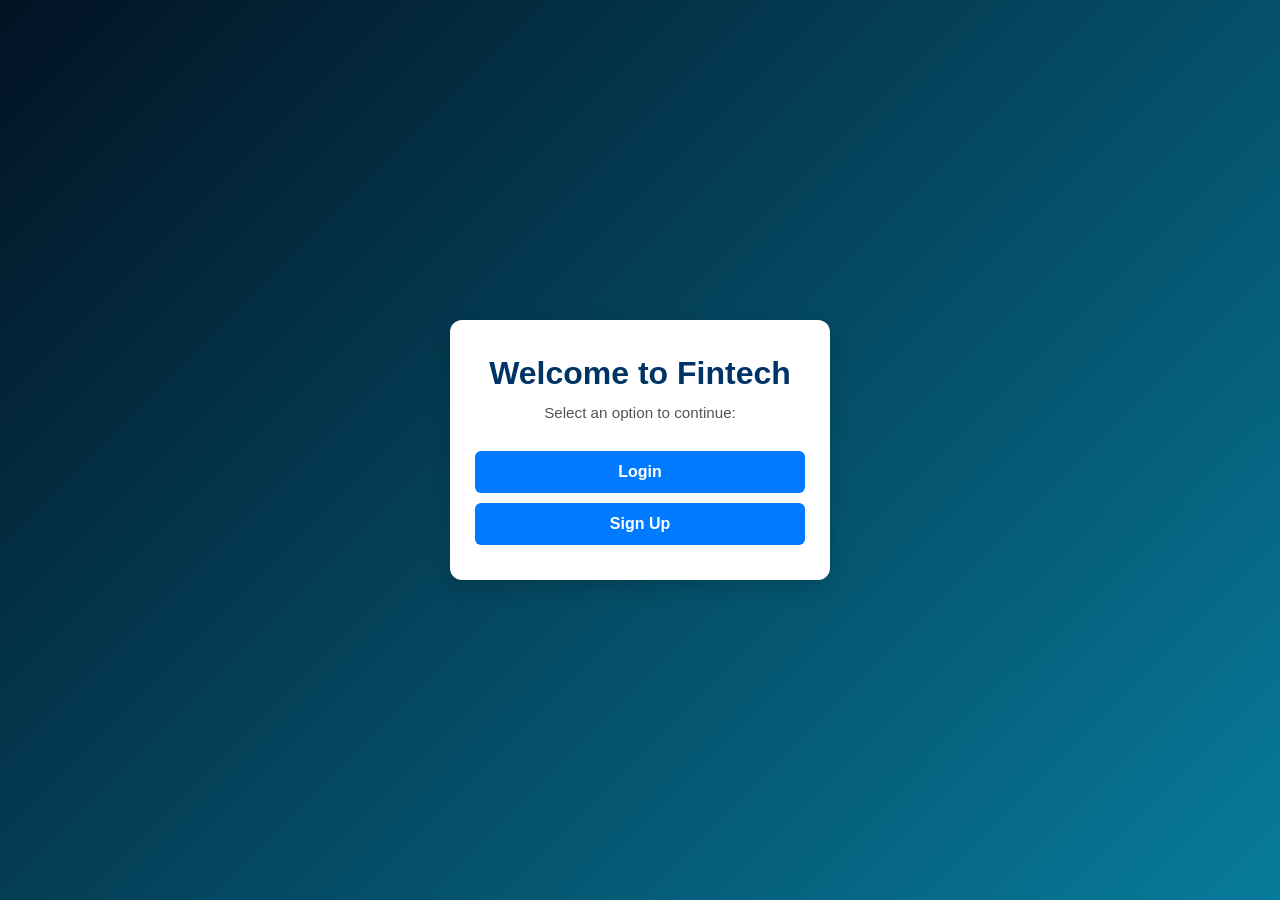
==== index.html @ 7735a06b "Merge pull request #59 from laxmithapas/main Updated Login Interface UI" ====
<!DOCTYPE html>
<html lang="en">
<head>
  <meta charset="UTF-8" />
  <meta name="viewport" content="width=device-width, initial-scale=1" />
  <title>Welcome</title>
  <style>
    /* Reset */
    * {
      margin: 0;
      padding: 0;
      box-sizing: border-box;
    }

    body {
      font-family: 'Segoe UI', Tahoma, Geneva, Verdana, sans-serif;
      background: linear-gradient(135deg, #021223, #077b9b);
      min-height: 100vh;
      display: flex;
      justify-content: center;
      align-items: center;
      padding: 20px;
      color: #333;
    }

    .container {
      background: #fff;
      padding: 35px 25px;
      border-radius: 12px;
      box-shadow: 0 8px 20px rgba(0, 0, 0, 0.15);
      width: 100%;
      max-width: 380px;
      text-align: center;
      animation: fadeIn 0.5s ease-out;
    }

    @keyframes fadeIn {
      from {
        opacity: 0;
        transform: translateY(20px);
      }
      to {
        opacity: 1;
        transform: translateY(0);
      }
    }

    h1 {
      color: #003366;
      margin-bottom: 12px;
    }

    p {
      color: #555;
      margin-bottom: 20px;
      font-size: 0.95rem;
    }

    button {
      width: 100%;
      background-color: #007bff;
      color: #fff;
      border: none;
      padding: 12px;
      font-size: 1rem;
      border-radius: 6px;
      margin-top: 10px;
      cursor: pointer;
      font-weight: bold;
      transition: background-color 0.3s ease, transform 0.15s ease;
    }

    button:hover {
      background-color: #0056b3;
    }

    button:active {
      transform: scale(0.98);
    }

    a {
      color: #007bff;
      text-decoration: none;
    }

    a:hover {
      text-decoration: underline;
    }

    @media (max-width: 480px) {
      .container {
        padding: 28px 20px;
      }
      h1 {
        font-size: 1.4rem;
      }
    }
  </style>
</head>
<body>
  <div class="container">
    <h1>Welcome to Fintech</h1>
    <p>Select an option to continue:</p>
    <button onclick="goTo('login.html')">Login</button>
    <button onclick="goTo('signup.html')">Sign Up</button>
  </div>

  <script>
    function goTo(page) {
      window.location.href = page;
    }
  </script>
</body>
</html>
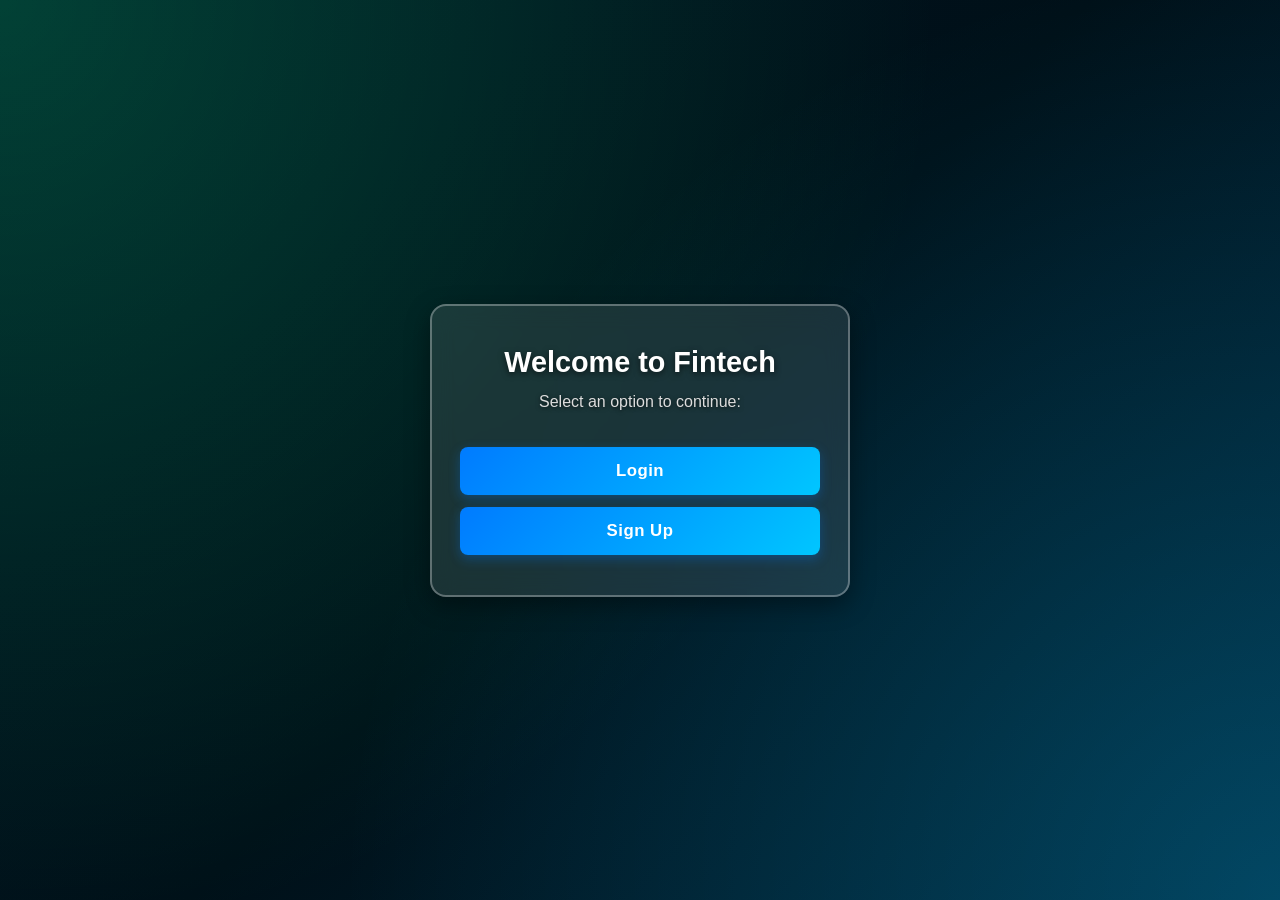
==== commit 1578c411: "Update index.html" ====
--- a/index.html
+++ b/index.html
@@ -1,114 +1,129 @@
-<!DOCTYPE html>
-<html lang="en">
-<head>
-  <meta charset="UTF-8" />
-  <meta name="viewport" content="width=device-width, initial-scale=1" />
-  <title>Welcome</title>
-  <style>
-    /* Reset */
-    * {
-      margin: 0;
-      padding: 0;
-      box-sizing: border-box;
-    }
-
-    body {
-      font-family: 'Segoe UI', Tahoma, Geneva, Verdana, sans-serif;
-      background: linear-gradient(135deg, #021223, #077b9b);
-      min-height: 100vh;
-      display: flex;
-      justify-content: center;
-      align-items: center;
-      padding: 20px;
-      color: #333;
-    }
-
-    .container {
-      background: #fff;
-      padding: 35px 25px;
-      border-radius: 12px;
-      box-shadow: 0 8px 20px rgba(0, 0, 0, 0.15);
-      width: 100%;
-      max-width: 380px;
-      text-align: center;
-      animation: fadeIn 0.5s ease-out;
-    }
-
-    @keyframes fadeIn {
-      from {
-        opacity: 0;
-        transform: translateY(20px);
-      }
-      to {
-        opacity: 1;
-        transform: translateY(0);
-      }
-    }
-
-    h1 {
-      color: #003366;
-      margin-bottom: 12px;
-    }
-
-    p {
-      color: #555;
-      margin-bottom: 20px;
-      font-size: 0.95rem;
-    }
-
-    button {
-      width: 100%;
-      background-color: #007bff;
-      color: #fff;
-      border: none;
-      padding: 12px;
-      font-size: 1rem;
-      border-radius: 6px;
-      margin-top: 10px;
-      cursor: pointer;
-      font-weight: bold;
-      transition: background-color 0.3s ease, transform 0.15s ease;
-    }
-
-    button:hover {
-      background-color: #0056b3;
-    }
-
-    button:active {
-      transform: scale(0.98);
-    }
-
-    a {
-      color: #007bff;
-      text-decoration: none;
-    }
-
-    a:hover {
-      text-decoration: underline;
-    }
-
-    @media (max-width: 480px) {
-      .container {
-        padding: 28px 20px;
-      }
-      h1 {
-        font-size: 1.4rem;
-      }
-    }
-  </style>
-</head>
-<body>
-  <div class="container">
-    <h1>Welcome to Fintech</h1>
-    <p>Select an option to continue:</p>
-    <button onclick="goTo('login.html')">Login</button>
-    <button onclick="goTo('signup.html')">Sign Up</button>
-  </div>
-
-  <script>
-    function goTo(page) {
-      window.location.href = page;
-    }
-  </script>
-</body>
-</html>+<!DOCTYPE html>
+<html lang="en">
+<head>
+  <meta charset="UTF-8" />
+  <meta name="viewport" content="width=device-width, initial-scale=1" />
+  <title>Welcome</title>
+  <style>
+    /* Reset */
+    * {
+      margin: 0;
+      padding: 0;
+      box-sizing: border-box;
+    }
+
+    body {
+      font-family: 'Segoe UI', Tahoma, Geneva, Verdana, sans-serif;
+      background: radial-gradient(circle at top left, rgba(0, 255, 128, 0.2), transparent 60%),
+                  radial-gradient(circle at bottom right, rgba(0, 204, 255, 0.2), transparent 60%),
+                  linear-gradient(135deg, #021223, #001018, #02263d);
+      background-attachment: fixed;
+      min-height: 100vh;
+      display: flex;
+      justify-content: center;
+      align-items: center;
+      padding: 20px;
+      color: #f1f1f1;
+    }
+
+    /* Glassy container */
+    .container {
+      background: rgba(255, 255, 255, 0.1);
+      backdrop-filter: blur(12px);
+      -webkit-backdrop-filter: blur(12px);
+      border: 2px solid rgba(255, 255, 255, 0.3);
+      border-radius: 16px;
+      padding: 40px 28px;
+      box-shadow: 0 8px 25px rgba(0, 0, 0, 0.4);
+      width: 100%;
+      max-width: 420px;
+      text-align: center;
+      animation: fadeIn 0.6s ease-out;
+    }
+
+    @keyframes fadeIn {
+      from {
+        opacity: 0;
+        transform: translateY(20px);
+      }
+      to {
+        opacity: 1;
+        transform: translateY(0);
+      }
+    }
+
+    h1 {
+      color: #ffffff;
+      margin-bottom: 14px;
+      font-size: 1.8rem;
+      font-weight: 700;
+      text-shadow: 0 2px 6px rgba(0, 0, 0, 0.6);
+    }
+
+    p {
+      color: #ddd;
+      margin-bottom: 24px;
+      font-size: 1rem;
+      text-shadow: 0 1px 4px rgba(0, 0, 0, 0.7);
+    }
+
+    button {
+      width: 100%;
+      background: linear-gradient(135deg, #007bff, #00c6ff);
+      color: #fff;
+      border: none;
+      padding: 14px;
+      font-size: 1.05rem;
+      border-radius: 8px;
+      margin-top: 12px;
+      cursor: pointer;
+      font-weight: bold;
+      letter-spacing: 0.5px;
+      transition: all 0.3s ease;
+      box-shadow: 0 4px 12px rgba(0, 123, 255, 0.3);
+    }
+
+    button:hover {
+      background: linear-gradient(135deg, #00c6ff, #007bff);
+      transform: translateY(-2px);
+      box-shadow: 0 6px 18px rgba(0, 123, 255, 0.5);
+    }
+
+    button:active {
+      transform: scale(0.98);
+    }
+
+    a {
+      color: #00c6ff;
+      text-decoration: none;
+    }
+
+    a:hover {
+      text-decoration: underline;
+    }
+
+    @media (max-width: 480px) {
+      .container {
+        padding: 30px 22px;
+      }
+      h1 {
+        font-size: 1.5rem;
+      }
+    }
+  </style>
+</head>
+<body>
+  <div class="container">
+    <h1>Welcome to Fintech</h1>
+    <p>Select an option to continue:</p>
+    <button onclick="goTo('login.html')">Login</button>
+    <button onclick="goTo('signup.html')">Sign Up</button>
+  </div>
+
+  <script>
+    function goTo(page) {
+      window.location.href = page;
+    }
+  </script>
+</body>
+</html>
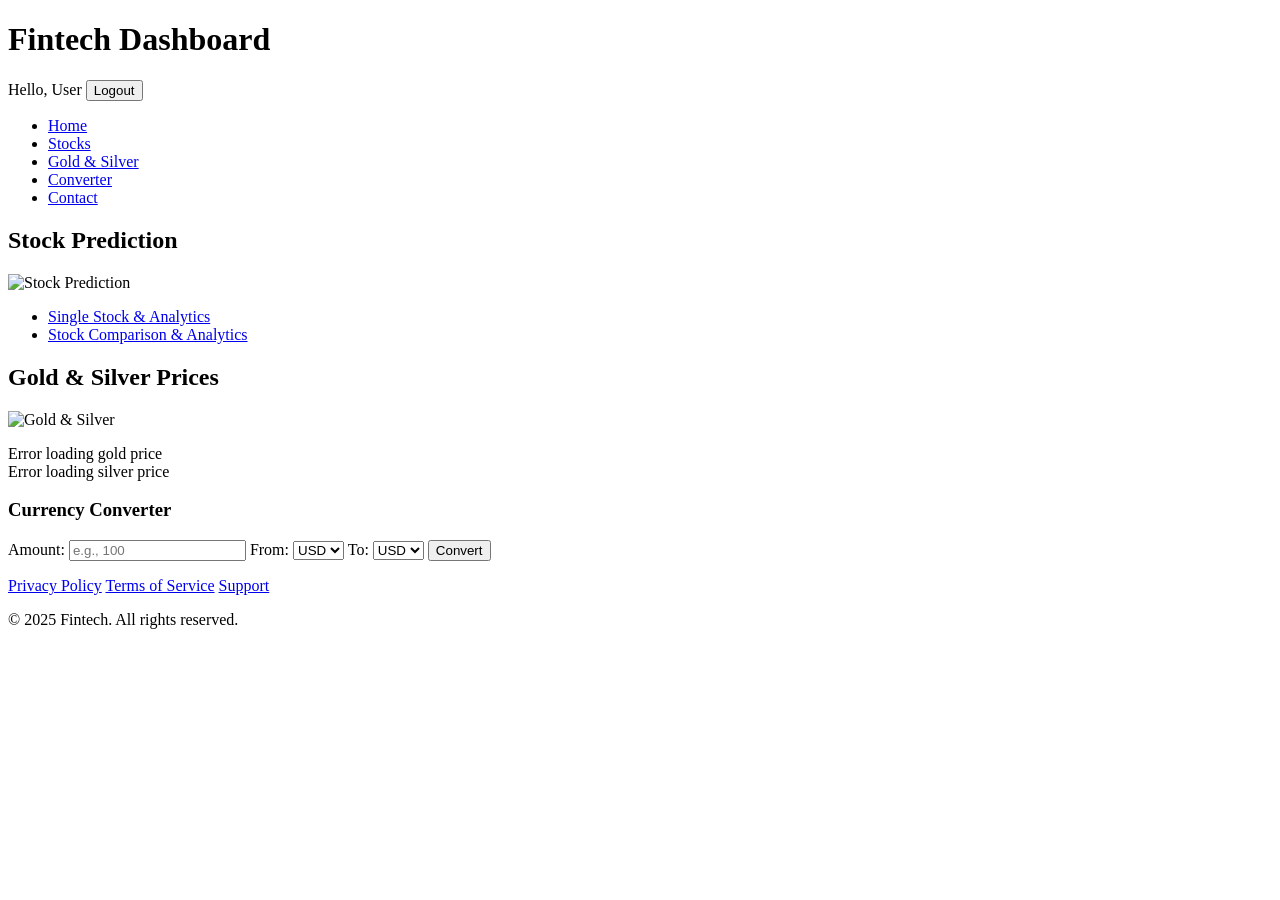
==== commit fe7d2d02: "Update index.html" ====
--- a/index.html
+++ b/index.html
@@ -2,128 +2,118 @@
 <html lang="en">
 <head>
   <meta charset="UTF-8" />
-  <meta name="viewport" content="width=device-width, initial-scale=1" />
-  <title>Welcome</title>
-  <style>
-    /* Reset */
-    * {
-      margin: 0;
-      padding: 0;
-      box-sizing: border-box;
-    }
-
-    body {
-      font-family: 'Segoe UI', Tahoma, Geneva, Verdana, sans-serif;
-      background: radial-gradient(circle at top left, rgba(0, 255, 128, 0.2), transparent 60%),
-                  radial-gradient(circle at bottom right, rgba(0, 204, 255, 0.2), transparent 60%),
-                  linear-gradient(135deg, #021223, #001018, #02263d);
-      background-attachment: fixed;
-      min-height: 100vh;
-      display: flex;
-      justify-content: center;
-      align-items: center;
-      padding: 20px;
-      color: #f1f1f1;
-    }
-
-    /* Glassy container */
-    .container {
-      background: rgba(255, 255, 255, 0.1);
-      backdrop-filter: blur(12px);
-      -webkit-backdrop-filter: blur(12px);
-      border: 2px solid rgba(255, 255, 255, 0.3);
-      border-radius: 16px;
-      padding: 40px 28px;
-      box-shadow: 0 8px 25px rgba(0, 0, 0, 0.4);
-      width: 100%;
-      max-width: 420px;
-      text-align: center;
-      animation: fadeIn 0.6s ease-out;
-    }
-
-    @keyframes fadeIn {
-      from {
-        opacity: 0;
-        transform: translateY(20px);
-      }
-      to {
-        opacity: 1;
-        transform: translateY(0);
-      }
-    }
-
-    h1 {
-      color: #ffffff;
-      margin-bottom: 14px;
-      font-size: 1.8rem;
-      font-weight: 700;
-      text-shadow: 0 2px 6px rgba(0, 0, 0, 0.6);
-    }
-
-    p {
-      color: #ddd;
-      margin-bottom: 24px;
-      font-size: 1rem;
-      text-shadow: 0 1px 4px rgba(0, 0, 0, 0.7);
-    }
-
-    button {
-      width: 100%;
-      background: linear-gradient(135deg, #007bff, #00c6ff);
-      color: #fff;
-      border: none;
-      padding: 14px;
-      font-size: 1.05rem;
-      border-radius: 8px;
-      margin-top: 12px;
-      cursor: pointer;
-      font-weight: bold;
-      letter-spacing: 0.5px;
-      transition: all 0.3s ease;
-      box-shadow: 0 4px 12px rgba(0, 123, 255, 0.3);
-    }
-
-    button:hover {
-      background: linear-gradient(135deg, #00c6ff, #007bff);
-      transform: translateY(-2px);
-      box-shadow: 0 6px 18px rgba(0, 123, 255, 0.5);
-    }
-
-    button:active {
-      transform: scale(0.98);
-    }
-
-    a {
-      color: #00c6ff;
-      text-decoration: none;
-    }
-
-    a:hover {
-      text-decoration: underline;
-    }
-
-    @media (max-width: 480px) {
-      .container {
-        padding: 30px 22px;
-      }
-      h1 {
-        font-size: 1.5rem;
-      }
-    }
-  </style>
+  <meta name="viewport" content="width=device-width, initial-scale=1.0" />
+  <title>Fintech Dashboard</title>
+  <link rel="stylesheet" href="styles.css" />
 </head>
 <body>
-  <div class="container">
-    <h1>Welcome to Fintech</h1>
-    <p>Select an option to continue:</p>
-    <button onclick="goTo('login.html')">Login</button>
-    <button onclick="goTo('signup.html')">Sign Up</button>
-  </div>
 
+  <!-- Header -->
+  <header>
+    <h1>Fintech Dashboard</h1>
+    <div class="auth-buttons">
+      <span class="username">Hello, User</span>
+      <button class="logout-btn">Logout</button>
+    </div>
+  </header>
+
+  <!-- Navigation -->
+  <nav>
+    <ul>
+      <li><a href="#">Home</a></li>
+      <li><a href="#">Stocks</a></li>
+      <li><a href="#">Gold & Silver</a></li>
+      <li><a href="#">Converter</a></li>
+      <li><a href="#">Contact</a></li>
+    </ul>
+  </nav>
+
+  <!-- Main Content -->
+  <main>
+    <!-- Cards Grid -->
+    <div class="cards-grid">
+      <!-- Stock Prediction Card -->
+      <div class="card">
+        <h2>Stock Prediction</h2>
+        <img src="stock.jpg" alt="Stock Prediction" />
+        <ul>
+          <li><a href="#">Single Stock & Analytics</a></li>
+          <li><a href="#">Stock Comparison & Analytics</a></li>
+        </ul>
+      </div>
+
+      <!-- Gold & Silver Card -->
+      <div class="card">
+        <h2>Gold & Silver Prices</h2>
+        <img src="gold.jpg" alt="Gold & Silver" />
+        <p>Error loading gold price<br />Error loading silver price</p>
+      </div>
+    </div>
+
+    <!-- Currency Converter -->
+    <div class="currency-converter">
+      <h3>Currency Converter</h3>
+      <label for="amount">Amount:</label>
+      <input type="number" id="amount" placeholder="e.g., 100" />
+
+      <label for="fromCurrency">From:</label>
+      <select id="fromCurrency">
+        <option value="USD">USD</option>
+        <option value="EUR">EUR</option>
+      </select>
+
+      <label for="toCurrency">To:</label>
+      <select id="toCurrency">
+        <option value="USD">USD</option>
+        <option value="EUR">EUR</option>
+      </select>
+
+      <button id="convertBtn">Convert</button>
+      <p id="conversionResult"></p>
+    </div>
+  </main>
+
+  <!-- Footer -->
+  <footer class="footer">
+    <div class="footer-links">
+      <a href="#">Privacy Policy</a>
+      <a href="#">Terms of Service</a>
+      <a href="#">Support</a>
+    </div>
+    <div class="social-icons">
+      <a href="#"><i class="fab fa-facebook"></i></a>
+      <a href="#"><i class="fab fa-twitter"></i></a>
+      <a href="#"><i class="fab fa-linkedin"></i></a>
+    </div>
+    <p>&copy; 2025 Fintech. All rights reserved.</p>
+  </footer>
+
+  <!-- FontAwesome for social icons -->
+  <script src="https://kit.fontawesome.com/yourkitid.js" crossorigin="anonymous"></script>
+
+  <!-- Currency Converter Script -->
   <script>
-    function goTo(page) {
-      window.location.href = page;
-    }
+    document.getElementById("convertBtn").addEventListener("click", () => {
+      const amount = document.getElementById("amount").value;
+      const from = document.getElementById("fromCurrency").value;
+      const to = document.getElementById("toCurrency").value;
+
+      if (!amount) {
+        document.getElementById("conversionResult").innerText =
+          "Please enter an amount.";
+        return;
+      }
+
+      // Dummy conversion for now
+      if (from === to) {
+        document.getElementById("conversionResult").innerText =
+          amount + " " + from + " = " + amount + " " + to;
+      } else {
+        const result = (amount * 1.1).toFixed(2); // Fake conversion rate
+        document.getElementById("conversionResult").innerText =
+          amount + " " + from + " = " + result + " " + to;
+      }
+    });
   </script>
 </body>
 </html>
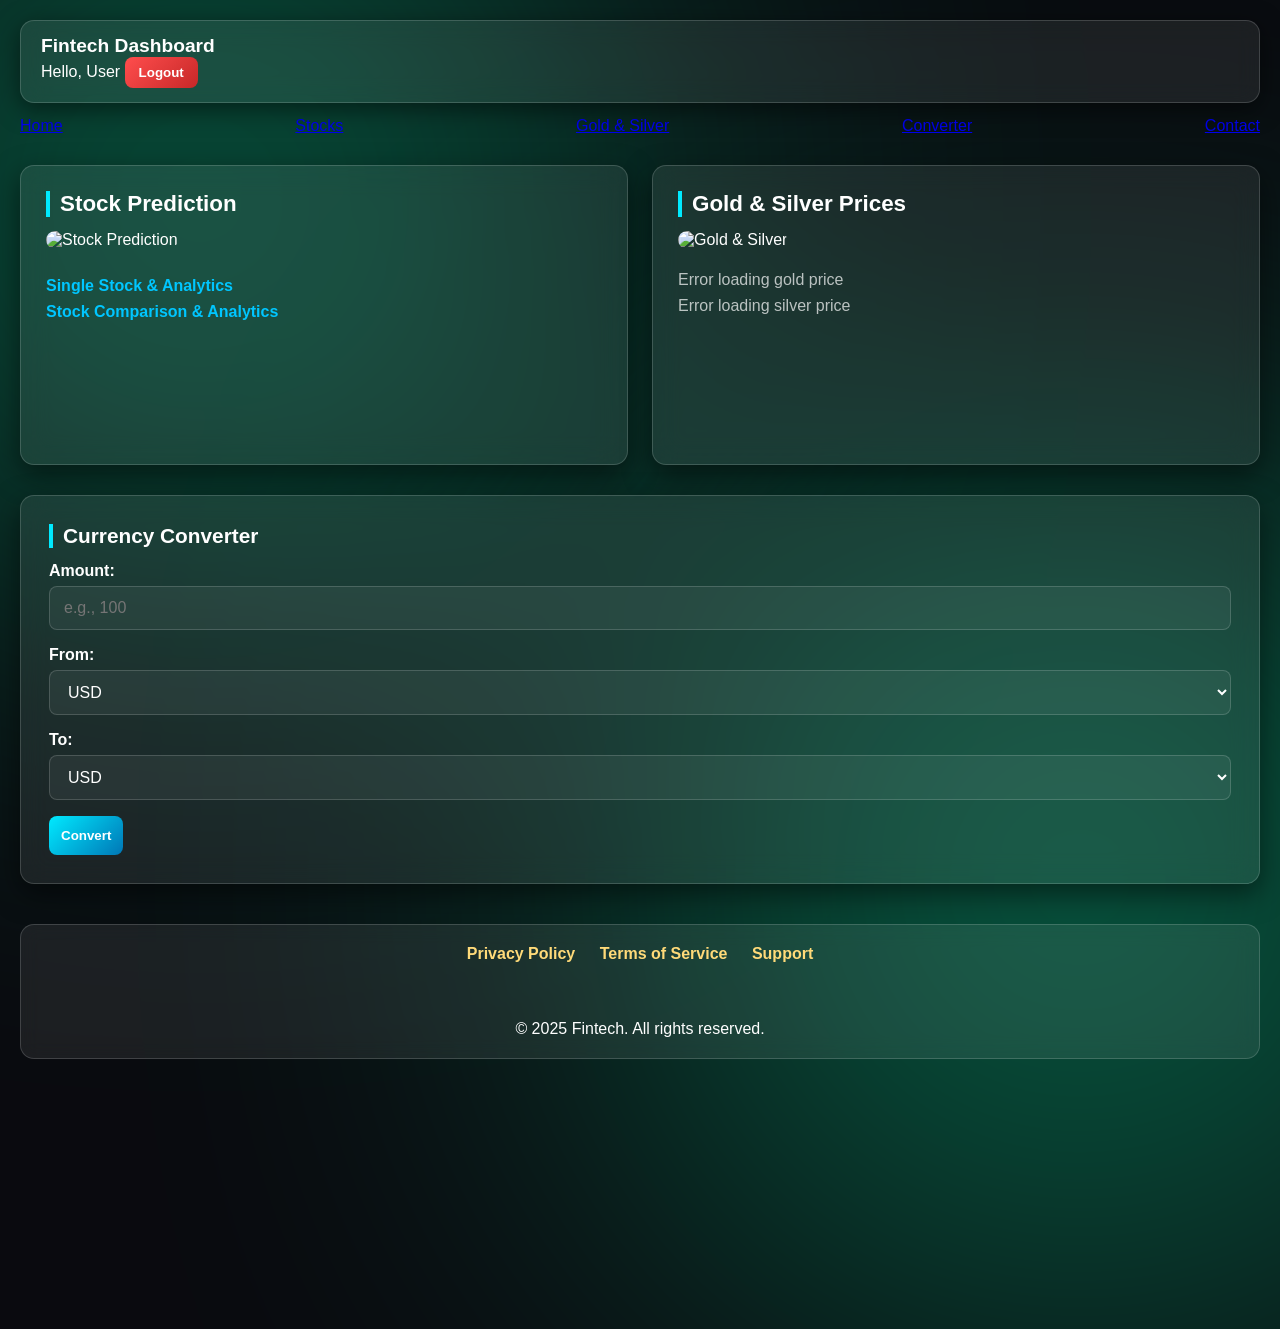
==== commit 75ee35ff: "Update index.html" ====
--- a/index.html
+++ b/index.html
@@ -4,7 +4,7 @@
   <meta charset="UTF-8" />
   <meta name="viewport" content="width=device-width, initial-scale=1.0" />
   <title>Fintech Dashboard</title>
-  <link rel="stylesheet" href="styles.css" />
+  <link rel="stylesheet" href="style.css" />
 </head>
 <body>
 
--- a/style.css
+++ b/style.css
@@ -0,0 +1,368 @@
+/* =========================
+   DARK GLASS UI - REFINED
+   ========================= */
+
+:root {
+  --bg-1: #0a0a0f;
+  --bg-2: #111122;
+  --glass-1: rgba(255, 255, 255, 0.08);
+  --glass-2: rgba(255, 255, 255, 0.16);
+  --accent: #00eaff;
+  --accent-dark: #0077b6;
+  --muted: rgba(255, 255, 255, 0.7);
+  --danger: #dc3545;
+  --success: #4caf50;
+  --radius: 14px;
+}
+
+/* --------- Reset --------- */
+*,
+*::before,
+*::after {
+  margin: 0;
+  padding: 0;
+  box-sizing: border-box;
+}
+
+body {
+  min-height: 100vh;
+  font-family: "Segoe UI", Tahoma, Geneva, Verdana, sans-serif;
+  color: #fff;
+  padding: 20px;
+  position: relative;
+  overflow-x: hidden;
+  background: var(--bg-1);
+}
+
+/* Constant abstract glowing background */
+body::before,
+body::after {
+  content: "";
+  position: absolute;
+  border-radius: 50%;
+  filter: blur(220px);
+  opacity: 0.35;
+  z-index: -1;
+}
+body::before {
+  width: 800px;
+  height: 800px;
+  top: -200px;
+  left: -200px;
+  background: #00ffaa;
+}
+body::after {
+  width: 900px;
+  height: 900px;
+  bottom: -250px;
+  right: -250px;
+  background: #00ffaa; /* stays visible always */
+}
+
+/* --------- Header --------- */
+header {
+  background: var(--glass-1);
+  backdrop-filter: blur(12px);
+  -webkit-backdrop-filter: blur(12px);
+  border: 1px solid var(--glass-2);
+  border-radius: var(--radius);
+  padding: 14px 20px;
+  box-shadow: 0 6px 24px rgba(0, 0, 0, 0.5);
+}
+
+.header-bar {
+  display: flex;
+  justify-content: space-between;
+  align-items: center;
+}
+
+header h1 {
+  font-size: 1.2rem;
+  font-weight: 700;
+}
+
+/* --------- Nav --------- */
+nav {
+  margin-top: 14px;
+}
+nav ul {
+  list-style: none;
+  display: flex;
+  justify-content: space-between;
+  align-items: center;
+}
+.nav-left {
+  display: flex;
+  gap: 16px;
+}
+.nav-left a {
+  padding: 8px 14px;
+  border-radius: 8px;
+  text-decoration: none;
+  color: var(--muted);
+  font-weight: 600;
+  transition: 0.25s;
+}
+.nav-left a:hover {
+  background: var(--glass-1);
+  color: #fff;
+}
+.nav-right {
+  margin-left: auto;
+}
+.logout-btn {
+  padding: 8px 14px;
+  border: none;
+  border-radius: 8px;
+  font-weight: 600;
+  background: linear-gradient(135deg, #ff4d4d, #c62828);
+  color: #fff;
+  cursor: pointer;
+  transition: 0.25s;
+}
+.logout-btn:hover {
+  background: linear-gradient(135deg, #c62828, #ff4d4d);
+}
+
+/* --------- Cards Grid --------- */
+/* Dashboard Grid → 2 cards per row */
+.dashboard-grid {
+  display: grid;
+  grid-template-columns: repeat(2, 1fr); /* 2 columns */
+  gap: 30px;
+  padding: 30px;
+}
+
+@media (max-width: 900px) {
+  .dashboard-grid {
+    grid-template-columns: 1fr; /* Stack on smaller screens */
+  }
+}
+.cards-grid {
+  display: grid;
+  grid-template-columns: repeat(2, 1fr);
+  gap: 24px;
+  margin: 30px 0;
+}
+@media (max-width: 768px) {
+  .cards-grid {
+    grid-template-columns: 1fr;
+  }
+}
+
+.card {
+  background: var(--glass-1);
+  backdrop-filter: blur(14px);
+  -webkit-backdrop-filter: blur(14px);
+  border: 1px solid var(--glass-2);
+  border-radius: var(--radius);
+  padding: 25px;
+  box-shadow: 0 10px 28px rgba(0, 0, 0, 0.5);
+  transition: 0.3s;
+  min-height: 300px;
+}
+.card:hover {
+  transform: translateY(-6px);
+  box-shadow: 0 14px 36px rgba(0, 0, 0, 0.7);
+}
+.card img {
+  width: 100%;
+  height: 200px;
+  object-fit: cover;
+  border-radius: 10px;
+  margin-bottom: 18px;
+}
+.card h2 {
+  font-size: 1.4rem;
+  font-weight: 700;
+  margin-bottom: 14px;
+  border-left: 4px solid var(--accent);
+  padding-left: 10px;
+}
+.card p {
+  font-size: 1rem;
+  line-height: 1.6;
+  color: var(--muted);
+}
+
+.card ul {
+  list-style: none;
+  padding: 0;
+  margin: 10px 0;
+}
+
+.card ul li {
+  margin: 8px 0;
+}
+
+.card ul li a {
+  color: #00c6ff;            /* theme blue */
+  font-weight: 600;
+  text-decoration: none;
+  transition: color 0.3s ease, text-shadow 0.3s ease;
+}
+
+.card ul li a:hover {
+  color: #00f5d4;            /* aqua glow on hover */
+  text-shadow: 0 0 8px rgba(0, 245, 212, 0.7);
+}
+
+/* Currency Converter Dropdown Styling */
+.card select {
+  width: 100%;
+  padding: 10px;
+  border-radius: 6px;
+  border: none;
+  background: #121212; /* dark glass background */
+  color: #fff;
+  font-size: 1rem;
+  outline: none;
+  transition: box-shadow 0.3s ease, border 0.3s ease;
+  appearance: none; /* remove default arrow */
+}
+
+/* Glow when focused */
+.card select:focus {
+  border: 1px solid #00f5d4;
+  box-shadow: 0 0 8px rgba(0, 245, 212, 0.5);
+}
+
+/* Options inside dropdown */
+.card select option {
+  background: #121212; /* dark background */
+  color: #fff;         /* white text */
+  padding: 10px;
+}
+
+/* Hovered option (modern browsers) */
+.card select option:hover {
+  background: #00c6ff;
+  color: #000;
+}
+
+
+/* --------- Currency Converter --------- */
+.currency-converter {
+  background: var(--glass-1);
+  backdrop-filter: blur(14px);
+  -webkit-backdrop-filter: blur(14px);
+  border: 1px solid var(--glass-2);
+  border-radius: var(--radius);
+  padding: 28px;
+  margin: 20px 0;
+  box-shadow: 0 10px 28px rgba(0, 0, 0, 0.5);
+}
+.currency-converter h3 {
+  margin-bottom: 14px;
+  font-size: 1.3rem;
+  border-left: 4px solid var(--accent);
+  padding-left: 10px;
+}
+
+/* Inputs & buttons */
+label {
+  font-weight: 600;
+  margin-bottom: 6px;
+  display: block;
+}
+input,
+select,
+textarea {
+  width: 100%;
+  padding: 12px 14px;
+  border-radius: 8px;
+  border: 1px solid var(--glass-2);
+  background: rgba(255, 255, 255, 0.06);
+  color: #fff;
+  font-size: 1rem;
+  margin-bottom: 16px;
+}
+input:focus,
+select:focus,
+textarea:focus {
+  border-color: var(--accent);
+  outline: none;
+  box-shadow: 0 0 12px rgba(0, 234, 255, 0.5);
+}
+button {
+  padding: 12px;
+  border-radius: 8px;
+  border: none;
+  cursor: pointer;
+  font-weight: 600;
+  background: linear-gradient(135deg, var(--accent), var(--accent-dark));
+  color: #fff;
+}
+button:hover {
+  background: linear-gradient(135deg, var(--accent-dark), var(--accent));
+}
+
+/* --------- Contact Section --------- */
+.contact-grid {
+  display: grid;
+  grid-template-columns: 2fr 1fr;
+  gap: 30px;
+  margin-top: 40px;
+}
+@media (max-width: 768px) {
+  .contact-grid {
+    grid-template-columns: 1fr;
+  }
+}
+.contact-form,
+.contact-info {
+  background: var(--glass-1);
+  backdrop-filter: blur(14px);
+  -webkit-backdrop-filter: blur(14px);
+  border: 1px solid var(--glass-2);
+  border-radius: var(--radius);
+  padding: 24px;
+  box-shadow: 0 8px 28px rgba(0, 0, 0, 0.5);
+}
+
+/* Center OUR TEAM heading */
+.contact-form h1,
+.contact-info h1 {
+  text-align: center;
+  font-size: 1.6rem;
+  margin-bottom: 20px;
+}
+
+/* Social media icons bigger */
+.social-icons {
+  margin-top: 20px;
+  text-align: center;
+}
+.social-icons a {
+  font-size: 2rem; /* enlarged */
+  margin: 0 12px;
+  color: #fff;
+  transition: 0.25s;
+}
+.social-icons a:hover {
+  color: #ffda79;
+}
+
+/* --------- Footer --------- */
+.footer {
+  margin-top: 40px;
+  background: var(--glass-1);
+  backdrop-filter: blur(10px);
+  border: 1px solid var(--glass-2);
+  border-radius: var(--radius);
+  padding: 20px;
+  text-align: center;
+}
+.footer-links a {
+  color: #ffda79;
+  margin: 0 10px;
+  text-decoration: none;
+  font-weight: 600;
+}
+.footer-links a:hover {
+  text-decoration: underline;
+}
+.image-contact {
+  display: none;
+}
+
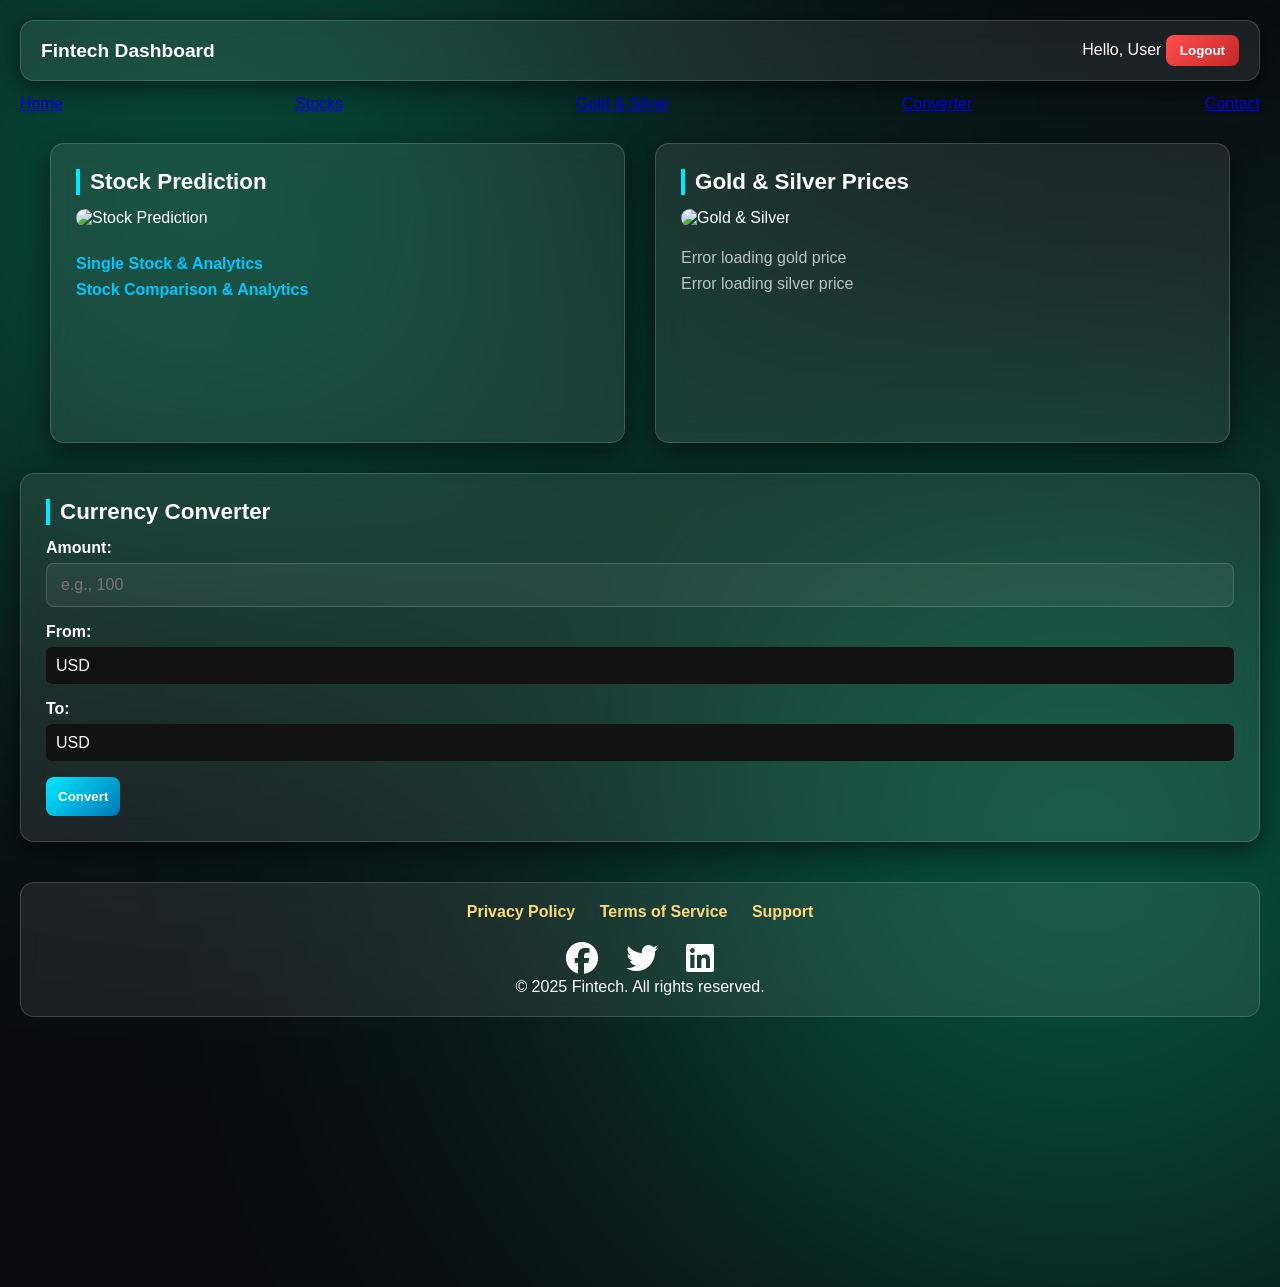
==== commit 6bdd637c: "Update index.html" ====
--- a/index.html
+++ b/index.html
@@ -5,11 +5,13 @@
   <meta name="viewport" content="width=device-width, initial-scale=1.0" />
   <title>Fintech Dashboard</title>
   <link rel="stylesheet" href="style.css" />
+  <!-- FontAwesome for social icons -->
+  <link rel="stylesheet" href="https://cdnjs.cloudflare.com/ajax/libs/font-awesome/6.5.0/css/all.min.css">
 </head>
 <body>
 
   <!-- Header -->
-  <header>
+  <header class="header-bar">
     <h1>Fintech Dashboard</h1>
     <div class="auth-buttons">
       <span class="username">Hello, User</span>
@@ -18,7 +20,7 @@
   </header>
 
   <!-- Navigation -->
-  <nav>
+  <nav class="navbar">
     <ul>
       <li><a href="#">Home</a></li>
       <li><a href="#">Stocks</a></li>
@@ -31,7 +33,7 @@
   <!-- Main Content -->
   <main>
     <!-- Cards Grid -->
-    <div class="cards-grid">
+    <div class="dashboard-grid">
       <!-- Stock Prediction Card -->
       <div class="card">
         <h2>Stock Prediction</h2>
@@ -51,8 +53,8 @@
     </div>
 
     <!-- Currency Converter -->
-    <div class="currency-converter">
-      <h3>Currency Converter</h3>
+    <div class="card">
+      <h2>Currency Converter</h2>
       <label for="amount">Amount:</label>
       <input type="number" id="amount" placeholder="e.g., 100" />
 
@@ -88,9 +90,6 @@
     <p>&copy; 2025 Fintech. All rights reserved.</p>
   </footer>
 
-  <!-- FontAwesome for social icons -->
-  <script src="https://kit.fontawesome.com/yourkitid.js" crossorigin="anonymous"></script>
-
   <!-- Currency Converter Script -->
   <script>
     document.getElementById("convertBtn").addEventListener("click", () => {
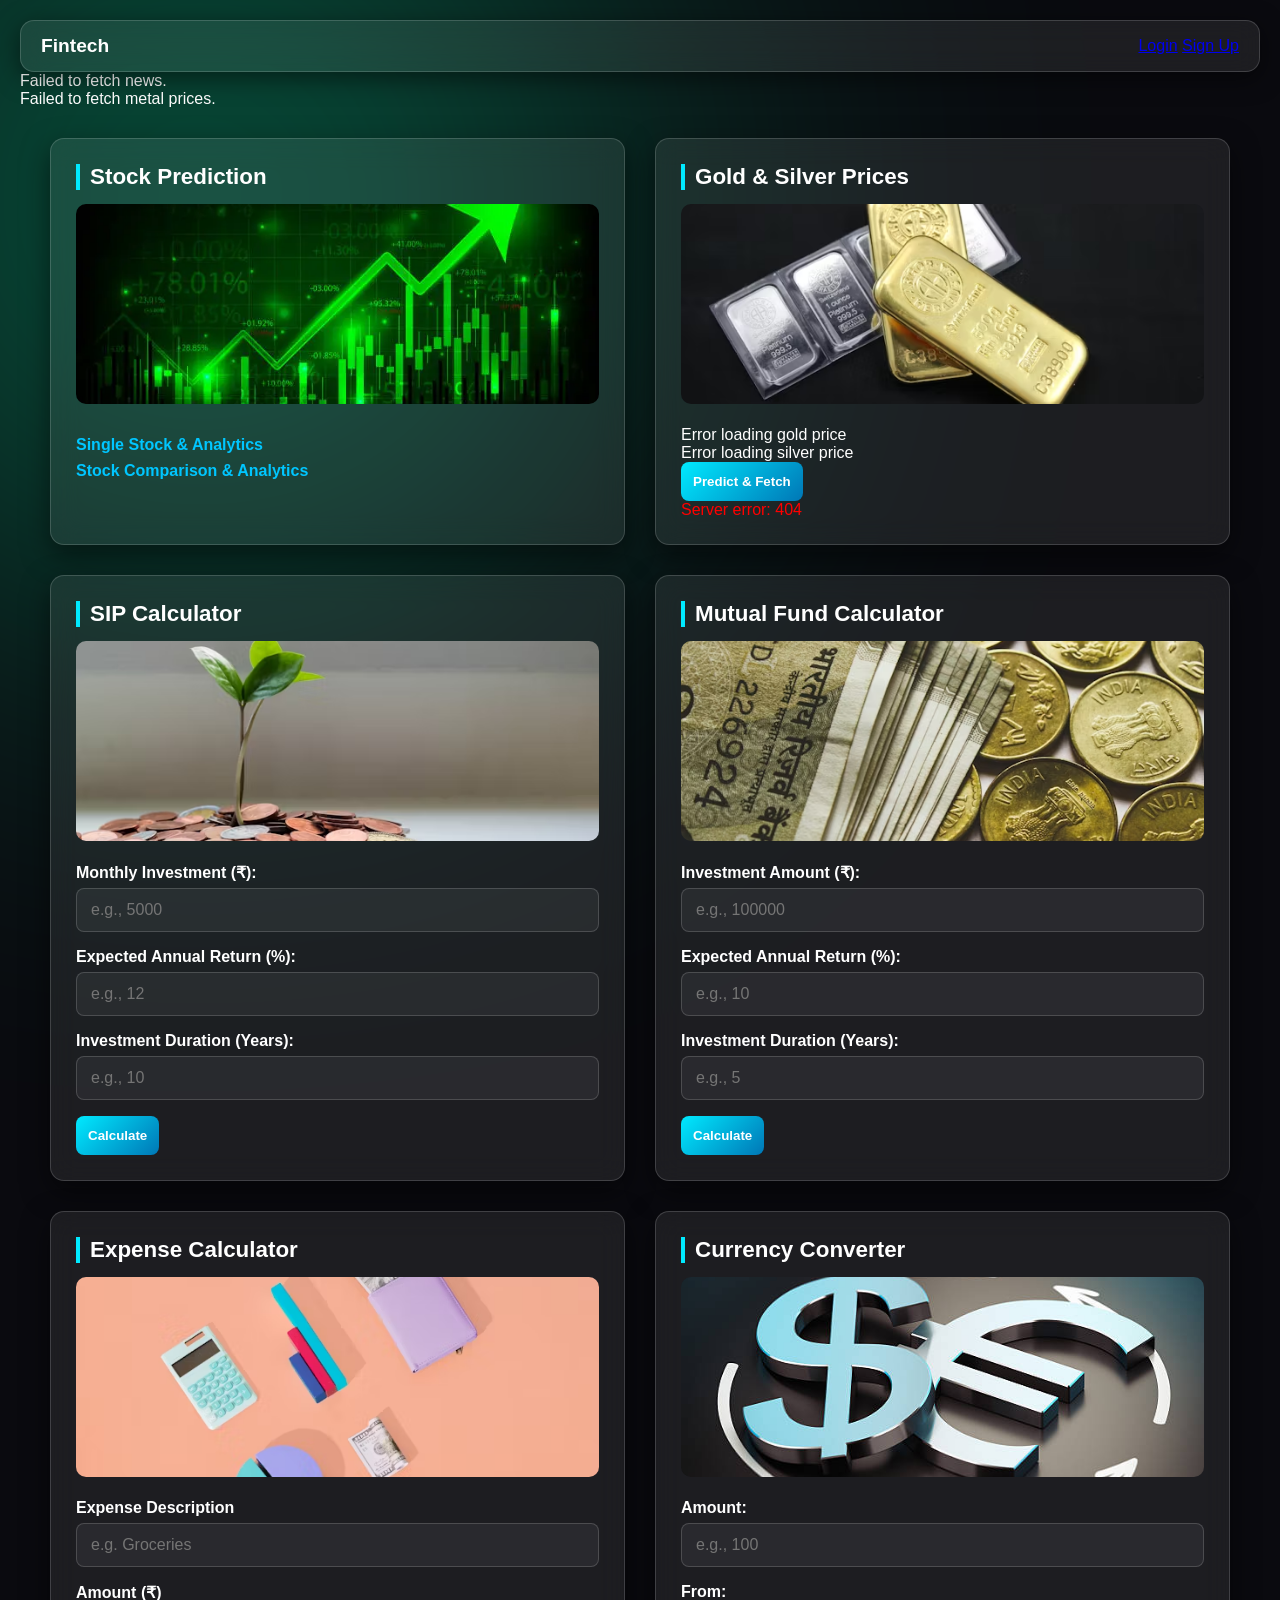
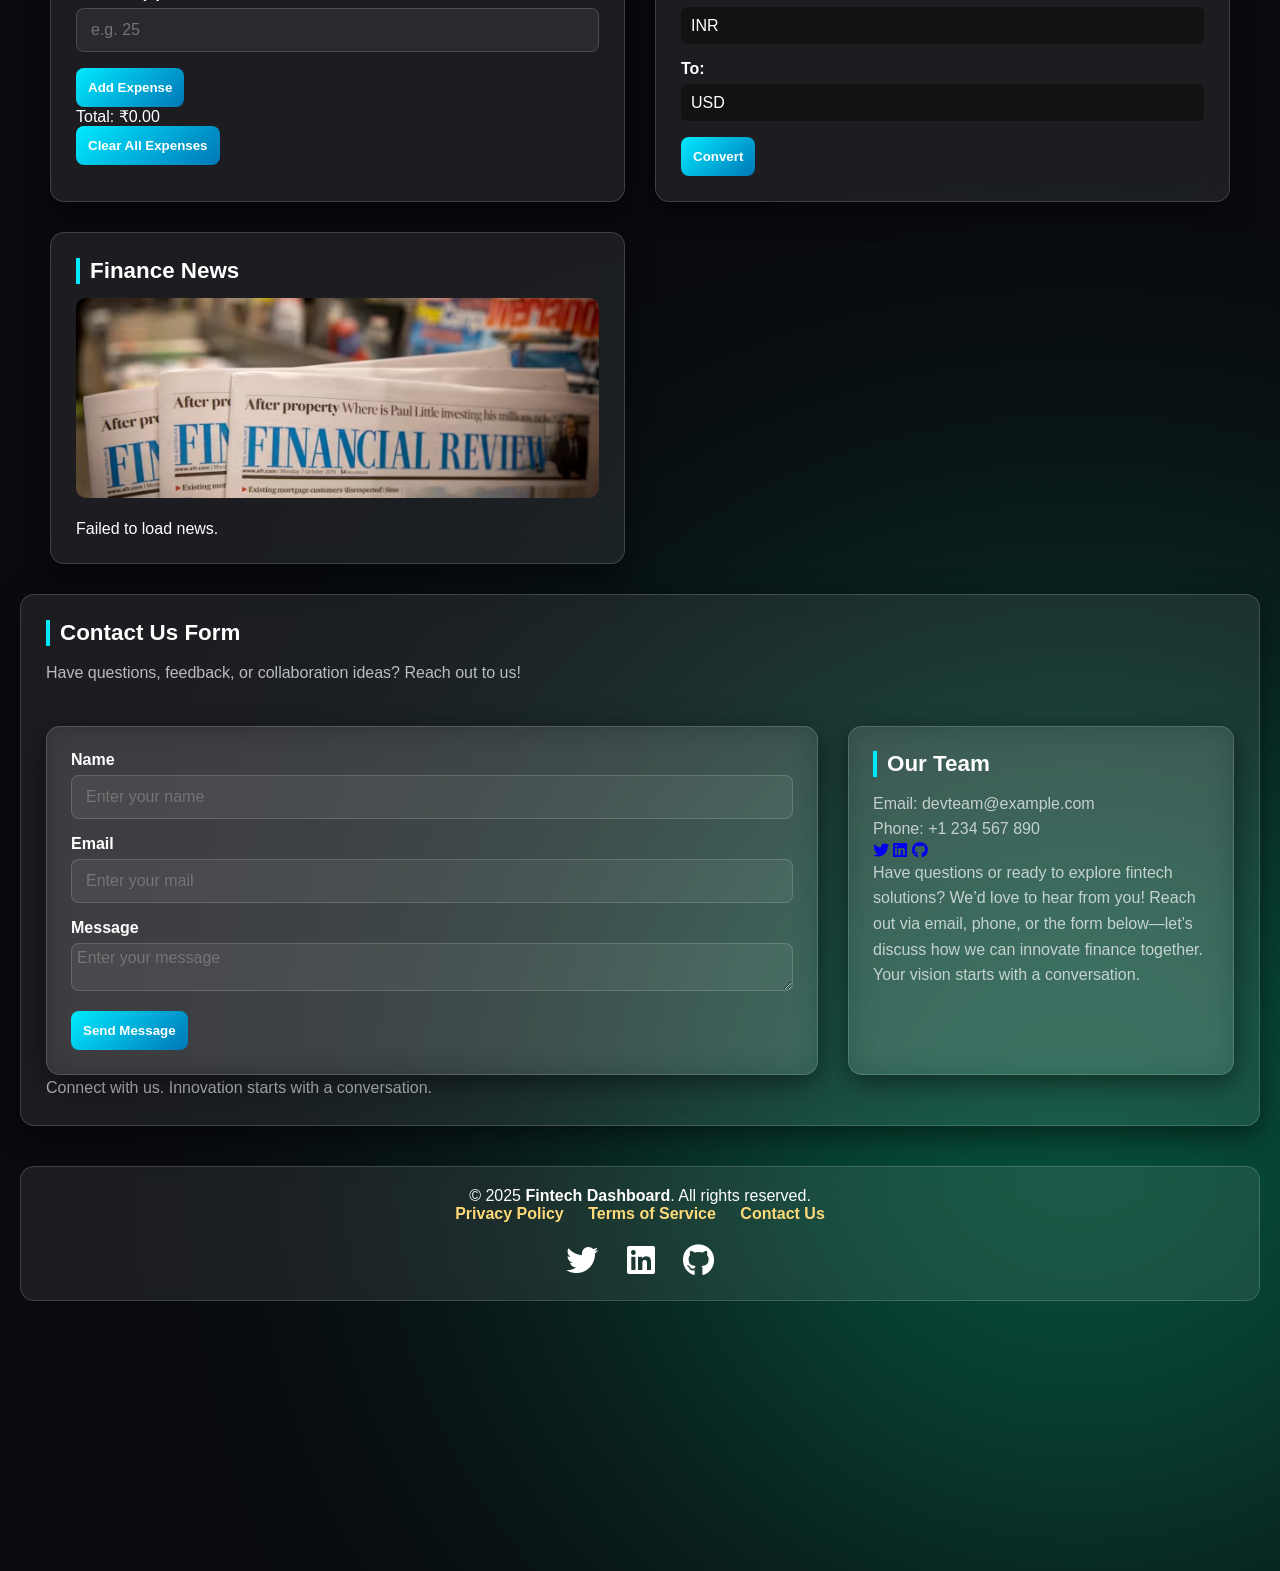
==== commit 02a01675: "Update index.html" ====
--- a/index.html
+++ b/index.html
@@ -1,118 +1,11 @@
 <!DOCTYPE html>
 <html lang="en">
 <head>
-  <meta charset="UTF-8" />
-  <meta name="viewport" content="width=device-width, initial-scale=1.0" />
-  <title>Fintech Dashboard</title>
-  <link rel="stylesheet" href="style.css" />
-  <!-- FontAwesome for social icons -->
-  <link rel="stylesheet" href="https://cdnjs.cloudflare.com/ajax/libs/font-awesome/6.5.0/css/all.min.css">
+  <meta charset="UTF-8">
+  <meta http-equiv="refresh" content="0; url=home.html" />
+  <title>Redirecting...</title>
 </head>
 <body>
-
-  <!-- Header -->
-  <header class="header-bar">
-    <h1>Fintech Dashboard</h1>
-    <div class="auth-buttons">
-      <span class="username">Hello, User</span>
-      <button class="logout-btn">Logout</button>
-    </div>
-  </header>
-
-  <!-- Navigation -->
-  <nav class="navbar">
-    <ul>
-      <li><a href="#">Home</a></li>
-      <li><a href="#">Stocks</a></li>
-      <li><a href="#">Gold & Silver</a></li>
-      <li><a href="#">Converter</a></li>
-      <li><a href="#">Contact</a></li>
-    </ul>
-  </nav>
-
-  <!-- Main Content -->
-  <main>
-    <!-- Cards Grid -->
-    <div class="dashboard-grid">
-      <!-- Stock Prediction Card -->
-      <div class="card">
-        <h2>Stock Prediction</h2>
-        <img src="stock.jpg" alt="Stock Prediction" />
-        <ul>
-          <li><a href="#">Single Stock & Analytics</a></li>
-          <li><a href="#">Stock Comparison & Analytics</a></li>
-        </ul>
-      </div>
-
-      <!-- Gold & Silver Card -->
-      <div class="card">
-        <h2>Gold & Silver Prices</h2>
-        <img src="gold.jpg" alt="Gold & Silver" />
-        <p>Error loading gold price<br />Error loading silver price</p>
-      </div>
-    </div>
-
-    <!-- Currency Converter -->
-    <div class="card">
-      <h2>Currency Converter</h2>
-      <label for="amount">Amount:</label>
-      <input type="number" id="amount" placeholder="e.g., 100" />
-
-      <label for="fromCurrency">From:</label>
-      <select id="fromCurrency">
-        <option value="USD">USD</option>
-        <option value="EUR">EUR</option>
-      </select>
-
-      <label for="toCurrency">To:</label>
-      <select id="toCurrency">
-        <option value="USD">USD</option>
-        <option value="EUR">EUR</option>
-      </select>
-
-      <button id="convertBtn">Convert</button>
-      <p id="conversionResult"></p>
-    </div>
-  </main>
-
-  <!-- Footer -->
-  <footer class="footer">
-    <div class="footer-links">
-      <a href="#">Privacy Policy</a>
-      <a href="#">Terms of Service</a>
-      <a href="#">Support</a>
-    </div>
-    <div class="social-icons">
-      <a href="#"><i class="fab fa-facebook"></i></a>
-      <a href="#"><i class="fab fa-twitter"></i></a>
-      <a href="#"><i class="fab fa-linkedin"></i></a>
-    </div>
-    <p>&copy; 2025 Fintech. All rights reserved.</p>
-  </footer>
-
-  <!-- Currency Converter Script -->
-  <script>
-    document.getElementById("convertBtn").addEventListener("click", () => {
-      const amount = document.getElementById("amount").value;
-      const from = document.getElementById("fromCurrency").value;
-      const to = document.getElementById("toCurrency").value;
-
-      if (!amount) {
-        document.getElementById("conversionResult").innerText =
-          "Please enter an amount.";
-        return;
-      }
-
-      // Dummy conversion for now
-      if (from === to) {
-        document.getElementById("conversionResult").innerText =
-          amount + " " + from + " = " + amount + " " + to;
-      } else {
-        const result = (amount * 1.1).toFixed(2); // Fake conversion rate
-        document.getElementById("conversionResult").innerText =
-          amount + " " + from + " = " + result + " " + to;
-      }
-    });
-  </script>
+  <p>If you are not redirected, <a href="home.html">click here</a>.</p>
 </body>
 </html>
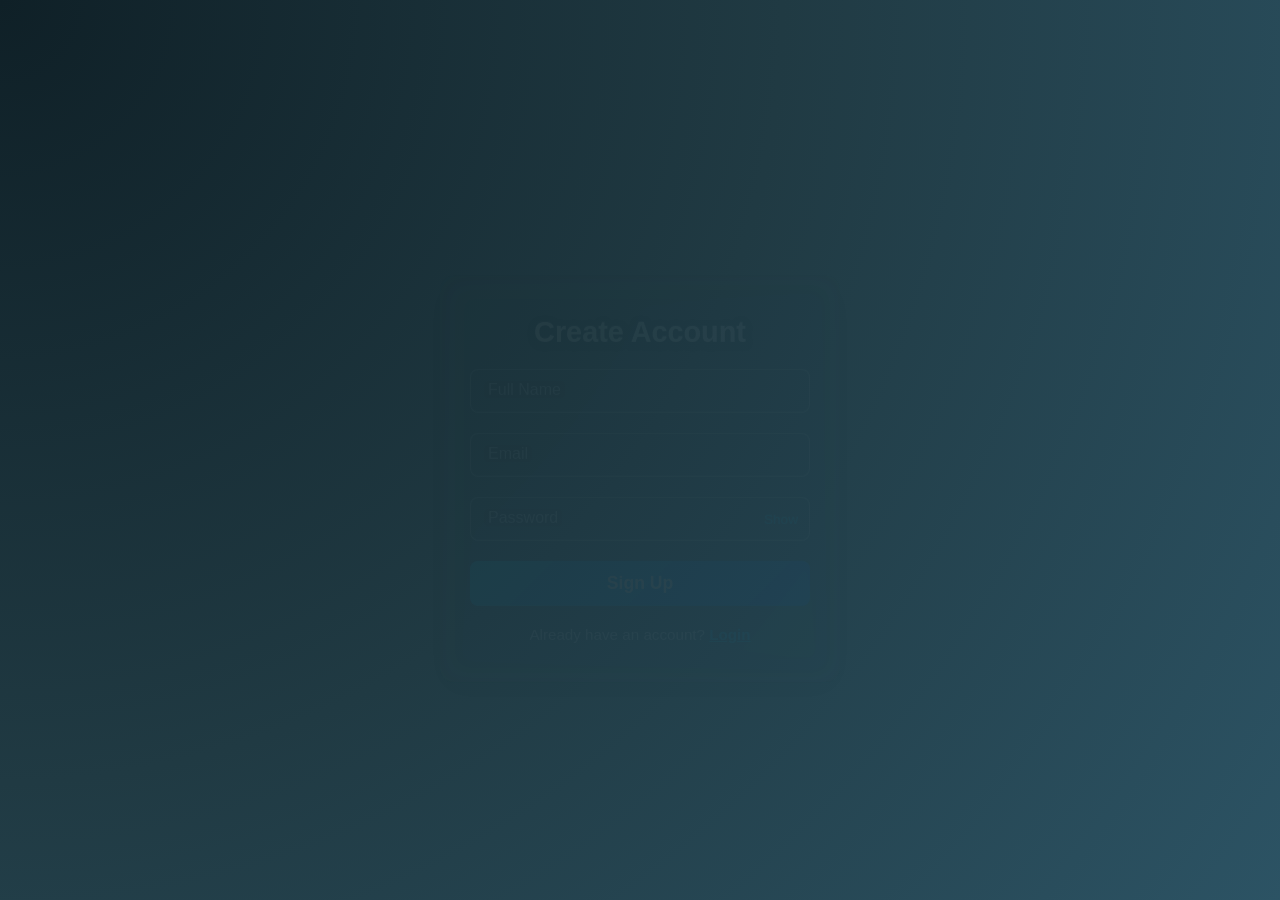
==== commit d0edc177: "Update index.html" ====
--- a/index.html
+++ b/index.html
@@ -2,7 +2,7 @@
 <html lang="en">
 <head>
   <meta charset="UTF-8">
-  <meta http-equiv="refresh" content="0; url=home.html" />
+  <meta http-equiv="refresh" content="0; url=signup.html" />
   <title>Redirecting...</title>
 </head>
 <body>
